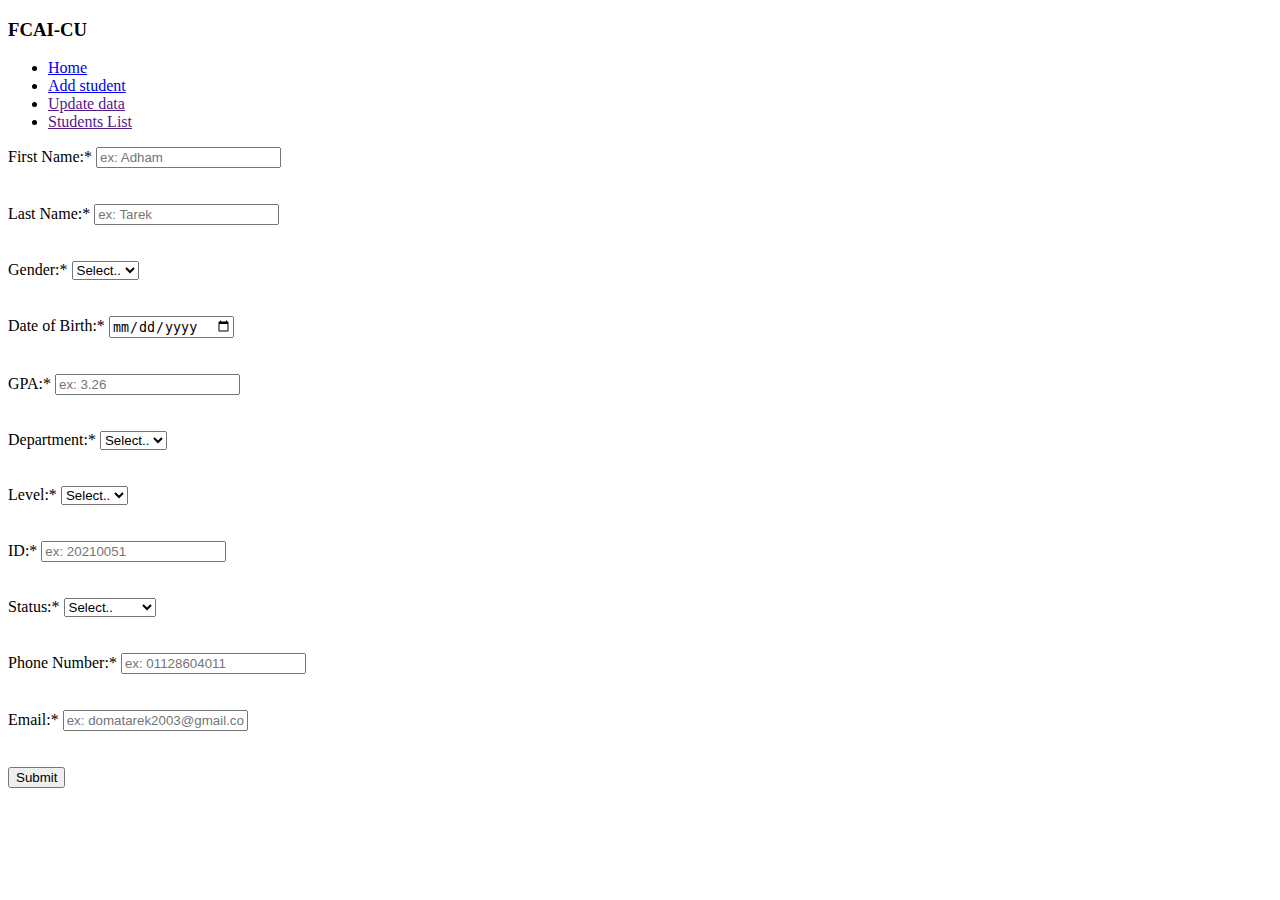
==== Pages/add_student.html @ 9f9ace5d "modified with divs" ====
<!DOCTYPE html>
<html lang="en">
<head>
    <meta charset="UTF-8">
    <title>Add Student</title>
</head>

<body>
<header>
  <!--Name of the college on the left-->
  <h3>FCAI-CU</h3>

  <!--links to the other pages - (links' paths to other pages will be updated when finished) - their positions will be done in CSS-->
  <ul>
    <li><a href="main_menu.html">Home</a></li>
    <li><a href="add_student.html">Add student</a></li>
    <li><a href="">Update data</a></li>
    <li><a href="">Students List</a></li>
  </ul>
</header>

<!--content of the page-->
<section>
  <aside>
    <form>

<!--first name input-->
      <div>
    <label for="first">First Name:*</label>
      <input type="text" id="first" name="first" placeholder="ex: Adham" required>
      </div>
      <br>
      <br>
<!--last name input-->
      <div>
    <label for="last">Last Name:*</label>
      <input type="text" id="last" name="last" placeholder="ex: Tarek" required>
      </div>
      <br>
      <br>

<!--gender input-->
      <div>
    <label for="gender">Gender:*</label>
      <select id="gender" name="gender" required>
      <option disabled selected>Select..</option>
      <option value="male">Male</option>
      <option value="female">Female</option>
    </select>
      </div>
    <br>
    <br>

<!--date input-->
      <div>
    <label for="date">Date of Birth:*</label>
      <input type="date" id="date" name="date" required>
      </div>
      <br>
      <br>

<!--gpa input-->
      <div>
    <label for="gpa">GPA:*</label>
      <input type="text" id="gpa" name="gpa" placeholder="ex: 3.26" required>
      </div>
      <br>
      <br>

<!--department input-->
      <div>
    <label for="department">Department:*</label>
      <select id="department" name="department" required>
        <option disabled selected>Select..</option>
        <option value="CS">CS</option>
        <option value="AI">AI</option>
        <option value="IS">IS</option>
        <option value="IT">IT</option>
        <option value="DS">DS</option>
      </select>
      </div>
      <br>
      <br>

<!--level input-->
      <div>
    <label for="level">Level:*</label>
      <select id="level" name="level" required>
        <option disabled selected>Select..</option>
        <option value="one">1</option>
        <option value="two">2</option>
        <option value="three">3</option>
        <option value="four">4</option>
      </select>
      </div>
      <br>
      <br>

<!--id input-->
      <div>
      <label for="id">ID:*</label>
        <input type="text" id="id" name="id" placeholder="ex: 20210051" required>
      </div>
      <br>
      <br>

<!--status input-->
      <div>
      <label for="status">Status:*</label>
        <select id="status" name="status" required>
        <option disabled selected>Select..</option>
        <option value="enrolled">Enrolled in</option>
        <option value="exiting">Exiting</option>
        <option value="re-entering">Re-entering</option>
      </select>
      </div>
      <br>
      <br>

<!--phone number input-->
      <div>
      <label for="phone">Phone Number:*</label>
        <input type="text" id="phone" name="phone" placeholder="ex: 01128604011" required>
      </div>
        <br>
        <br>

<!--email input-->
      <div>
      <label for="email">Email:*</label>
        <input type="email" id="email" name="email" placeholder="ex: domatarek2003@gmail.com" required>
      </div>
        <br>
        <br>

<!--submit button-->
      <div>
      <input type="submit">
      </div>
    </form>
  </aside>
</section>
</body>

</html>
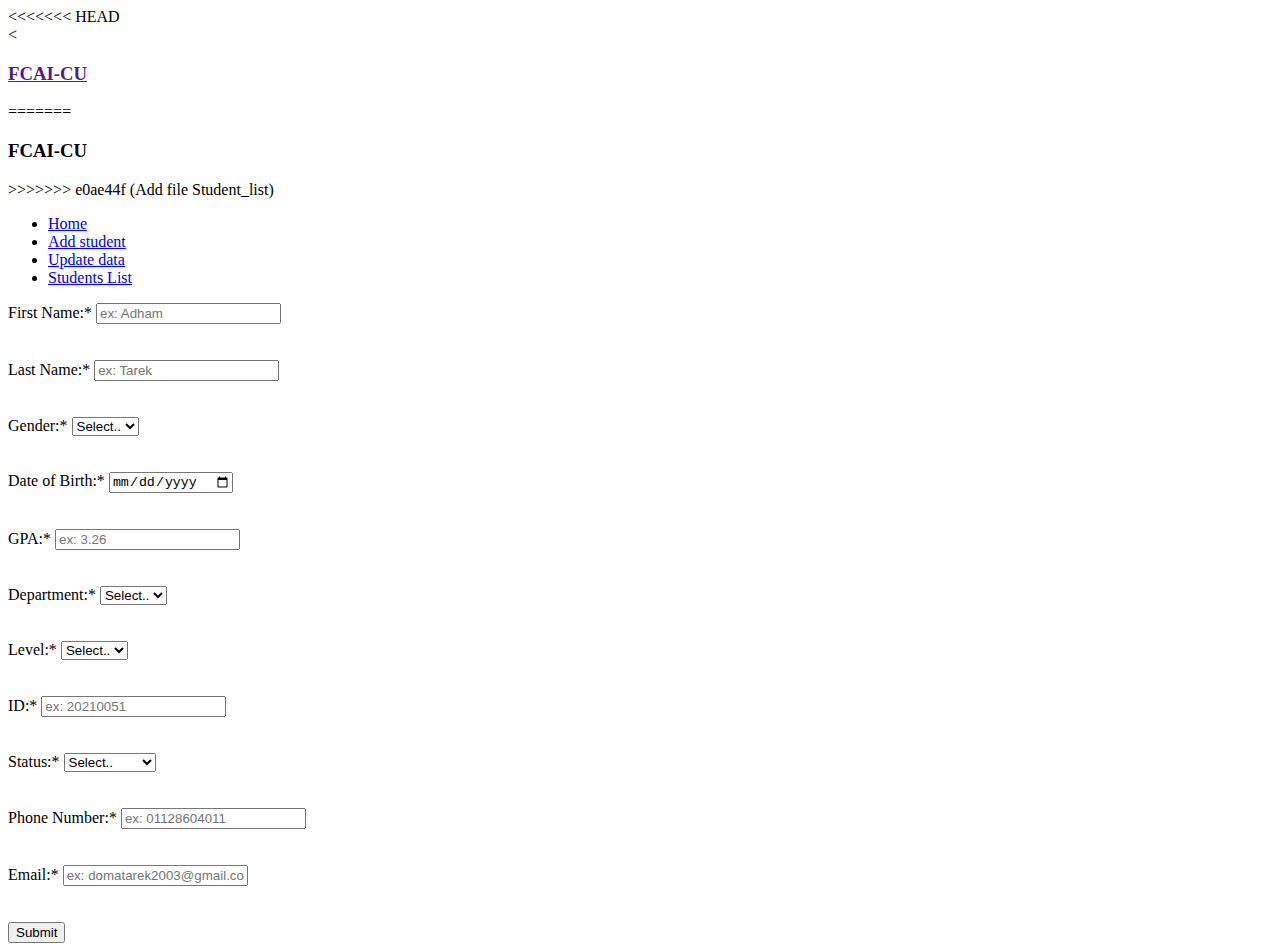
==== commit 65f5af1f: "Add Student_list html file" ====
--- a/Pages/add_student.html
+++ b/Pages/add_student.html
@@ -1,145 +1,152 @@
 <!DOCTYPE html>
 <html lang="en">
+
 <head>
-    <meta charset="UTF-8">
-    <title>Add Student</title>
+  <meta charset="UTF-8">
+  <title>Add Student</title>
 </head>
 
 <body>
+<<<<<<< HEAD
 <header>
   <!--Name of the college on the left-->
-  <h3>FCAI-CU</h3>
+  <<h3><a href="">FCAI-CU</a></h3>
+=======
+  <header>
+    <!--Name of the college on the left-->
+    <h3>FCAI-CU</h3>
+>>>>>>> e0ae44f (Add file Student_list)
 
-  <!--links to the other pages - (links' paths to other pages will be updated when finished) - their positions will be done in CSS-->
-  <ul>
-    <li><a href="main_menu.html">Home</a></li>
-    <li><a href="add_student.html">Add student</a></li>
-    <li><a href="">Update data</a></li>
-    <li><a href="">Students List</a></li>
-  </ul>
-</header>
+    <!--links to the other pages - (links' paths to other pages will be updated when finished) - their positions will be done in CSS-->
+    <ul>
+      <li><a href="main_menu.html">Home</a></li>
+      <li><a href="add_student.html">Add student</a></li>
+      <li><a href="Update.html">Update data</a></li>
+      <li><a href="Student_list.html">Students List</a></li>
+    </ul>
+  </header>
 
-<!--content of the page-->
-<section>
-  <aside>
-    <form>
+  <!--content of the page-->
+  <section>
+    <aside>
+      <form>
 
-<!--first name input-->
-      <div>
-    <label for="first">First Name:*</label>
-      <input type="text" id="first" name="first" placeholder="ex: Adham" required>
-      </div>
-      <br>
-      <br>
-<!--last name input-->
-      <div>
-    <label for="last">Last Name:*</label>
-      <input type="text" id="last" name="last" placeholder="ex: Tarek" required>
-      </div>
-      <br>
-      <br>
-
-<!--gender input-->
-      <div>
-    <label for="gender">Gender:*</label>
-      <select id="gender" name="gender" required>
-      <option disabled selected>Select..</option>
-      <option value="male">Male</option>
-      <option value="female">Female</option>
-    </select>
-      </div>
-    <br>
-    <br>
-
-<!--date input-->
-      <div>
-    <label for="date">Date of Birth:*</label>
-      <input type="date" id="date" name="date" required>
-      </div>
-      <br>
-      <br>
-
-<!--gpa input-->
-      <div>
-    <label for="gpa">GPA:*</label>
-      <input type="text" id="gpa" name="gpa" placeholder="ex: 3.26" required>
-      </div>
-      <br>
-      <br>
-
-<!--department input-->
-      <div>
-    <label for="department">Department:*</label>
-      <select id="department" name="department" required>
-        <option disabled selected>Select..</option>
-        <option value="CS">CS</option>
-        <option value="AI">AI</option>
-        <option value="IS">IS</option>
-        <option value="IT">IT</option>
-        <option value="DS">DS</option>
-      </select>
-      </div>
-      <br>
-      <br>
-
-<!--level input-->
-      <div>
-    <label for="level">Level:*</label>
-      <select id="level" name="level" required>
-        <option disabled selected>Select..</option>
-        <option value="one">1</option>
-        <option value="two">2</option>
-        <option value="three">3</option>
-        <option value="four">4</option>
-      </select>
-      </div>
-      <br>
-      <br>
-
-<!--id input-->
-      <div>
-      <label for="id">ID:*</label>
-        <input type="text" id="id" name="id" placeholder="ex: 20210051" required>
-      </div>
-      <br>
-      <br>
-
-<!--status input-->
-      <div>
-      <label for="status">Status:*</label>
-        <select id="status" name="status" required>
-        <option disabled selected>Select..</option>
-        <option value="enrolled">Enrolled in</option>
-        <option value="exiting">Exiting</option>
-        <option value="re-entering">Re-entering</option>
-      </select>
-      </div>
-      <br>
-      <br>
-
-<!--phone number input-->
-      <div>
-      <label for="phone">Phone Number:*</label>
-        <input type="text" id="phone" name="phone" placeholder="ex: 01128604011" required>
-      </div>
+        <!--first name input-->
+        <div>
+          <label for="first">First Name:*</label>
+          <input type="text" id="first" name="first" placeholder="ex: Adham" required>
+        </div>
+        <br>
+        <br>
+        <!--last name input-->
+        <div>
+          <label for="last">Last Name:*</label>
+          <input type="text" id="last" name="last" placeholder="ex: Tarek" required>
+        </div>
         <br>
         <br>
 
-<!--email input-->
-      <div>
-      <label for="email">Email:*</label>
-        <input type="email" id="email" name="email" placeholder="ex: domatarek2003@gmail.com" required>
-      </div>
+        <!--gender input-->
+        <div>
+          <label for="gender">Gender:*</label>
+          <select id="gender" name="gender" required>
+            <option disabled selected>Select..</option>
+            <option value="male">Male</option>
+            <option value="female">Female</option>
+          </select>
+        </div>
         <br>
         <br>
 
-<!--submit button-->
-      <div>
-      <input type="submit">
-      </div>
-    </form>
-  </aside>
-</section>
+        <!--date input-->
+        <div>
+          <label for="date">Date of Birth:*</label>
+          <input type="date" id="date" name="date" required>
+        </div>
+        <br>
+        <br>
+
+        <!--gpa input-->
+        <div>
+          <label for="gpa">GPA:*</label>
+          <input type="text" id="gpa" name="gpa" placeholder="ex: 3.26" required>
+        </div>
+        <br>
+        <br>
+
+        <!--department input-->
+        <div>
+          <label for="department">Department:*</label>
+          <select id="department" name="department" required>
+            <option disabled selected>Select..</option>
+            <option value="CS">CS</option>
+            <option value="AI">AI</option>
+            <option value="IS">IS</option>
+            <option value="IT">IT</option>
+            <option value="DS">DS</option>
+          </select>
+        </div>
+        <br>
+        <br>
+
+        <!--level input-->
+        <div>
+          <label for="level">Level:*</label>
+          <select id="level" name="level" required>
+            <option disabled selected>Select..</option>
+            <option value="one">1</option>
+            <option value="two">2</option>
+            <option value="three">3</option>
+            <option value="four">4</option>
+          </select>
+        </div>
+        <br>
+        <br>
+
+        <!--id input-->
+        <div>
+          <label for="id">ID:*</label>
+          <input type="text" id="id" name="id" placeholder="ex: 20210051" required>
+        </div>
+        <br>
+        <br>
+
+        <!--status input-->
+        <div>
+          <label for="status">Status:*</label>
+          <select id="status" name="status" required>
+            <option disabled selected>Select..</option>
+            <option value="enrolled">Enrolled in</option>
+            <option value="exiting">Exiting</option>
+            <option value="re-entering">Re-entering</option>
+          </select>
+        </div>
+        <br>
+        <br>
+
+        <!--phone number input-->
+        <div>
+          <label for="phone">Phone Number:*</label>
+          <input type="text" id="phone" name="phone" placeholder="ex: 01128604011" required>
+        </div>
+        <br>
+        <br>
+
+        <!--email input-->
+        <div>
+          <label for="email">Email:*</label>
+          <input type="email" id="email" name="email" placeholder="ex: domatarek2003@gmail.com" required>
+        </div>
+        <br>
+        <br>
+
+        <!--submit button-->
+        <div>
+          <input type="submit">
+        </div>
+      </form>
+    </aside>
+  </section>
 </body>
 
-</html>
+</html>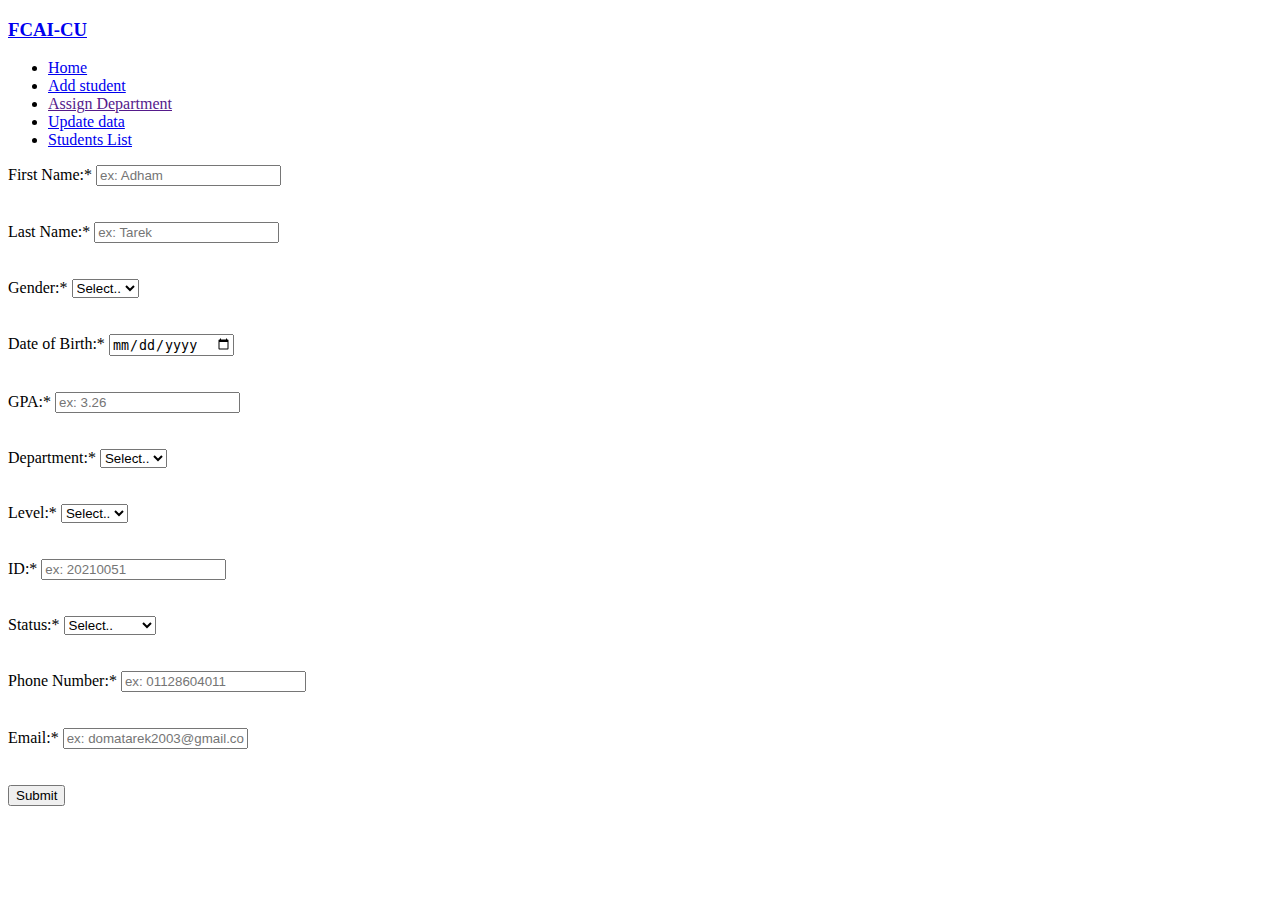
==== commit bca6cc1d: "info page" ====
--- a/Pages/add_student.html
+++ b/Pages/add_student.html
@@ -1,152 +1,146 @@
 <!DOCTYPE html>
 <html lang="en">
-
 <head>
-  <meta charset="UTF-8">
-  <title>Add Student</title>
+    <meta charset="UTF-8">
+    <title>Add Student</title>
 </head>
 
 <body>
-<<<<<<< HEAD
 <header>
   <!--Name of the college on the left-->
-  <<h3><a href="">FCAI-CU</a></h3>
-=======
-  <header>
-    <!--Name of the college on the left-->
-    <h3>FCAI-CU</h3>
->>>>>>> e0ae44f (Add file Student_list)
+  <h3><a href="info.html">FCAI-CU</a></h3>
 
-    <!--links to the other pages - (links' paths to other pages will be updated when finished) - their positions will be done in CSS-->
-    <ul>
-      <li><a href="main_menu.html">Home</a></li>
-      <li><a href="add_student.html">Add student</a></li>
-      <li><a href="Update.html">Update data</a></li>
-      <li><a href="Student_list.html">Students List</a></li>
-    </ul>
-  </header>
+  <!--links to the other pages - (links' paths to other pages will be updated when finished) - their positions will be done in CSS-->
+  <ul>
+    <li><a href="main_menu.html">Home</a></li>
+    <li><a href="add_student.html">Add student</a></li>
+    <li><a href="">Assign Department</a></li>
+    <li><a href="Update.html">Update data</a></li>
+    <li><a href="Student_list.html">Students List</a></li>
+  </ul>
+</header>
 
-  <!--content of the page-->
-  <section>
-    <aside>
-      <form>
+<!--content of the page-->
+<section>
+  <aside>
+    <form>
 
-        <!--first name input-->
-        <div>
-          <label for="first">First Name:*</label>
-          <input type="text" id="first" name="first" placeholder="ex: Adham" required>
-        </div>
-        <br>
-        <br>
-        <!--last name input-->
-        <div>
-          <label for="last">Last Name:*</label>
-          <input type="text" id="last" name="last" placeholder="ex: Tarek" required>
-        </div>
+<!--first name input-->
+      <div>
+    <label for="first">First Name:*</label>
+      <input type="text" id="first" name="first" placeholder="ex: Adham" required>
+      </div>
+      <br>
+      <br>
+<!--last name input-->
+      <div>
+    <label for="last">Last Name:*</label>
+      <input type="text" id="last" name="last" placeholder="ex: Tarek" required>
+      </div>
+      <br>
+      <br>
+
+<!--gender input-->
+      <div>
+    <label for="gender">Gender:*</label>
+      <select id="gender" name="gender" required>
+      <option disabled selected>Select..</option>
+      <option value="male">Male</option>
+      <option value="female">Female</option>
+    </select>
+      </div>
+    <br>
+    <br>
+
+<!--date input-->
+      <div>
+    <label for="date">Date of Birth:*</label>
+      <input type="date" id="date" name="date" required>
+      </div>
+      <br>
+      <br>
+
+<!--gpa input-->
+      <div>
+    <label for="gpa">GPA:*</label>
+      <input type="text" id="gpa" name="gpa" placeholder="ex: 3.26" required>
+      </div>
+      <br>
+      <br>
+
+<!--department input-->
+      <div>
+    <label for="department">Department:*</label>
+      <select id="department" name="department" required>
+        <option disabled selected>Select..</option>
+        <option value="CS">CS</option>
+        <option value="AI">AI</option>
+        <option value="IS">IS</option>
+        <option value="IT">IT</option>
+        <option value="DS">DS</option>
+      </select>
+      </div>
+      <br>
+      <br>
+
+<!--level input-->
+      <div>
+    <label for="level">Level:*</label>
+      <select id="level" name="level" required>
+        <option disabled selected>Select..</option>
+        <option value="one">1</option>
+        <option value="two">2</option>
+        <option value="three">3</option>
+        <option value="four">4</option>
+      </select>
+      </div>
+      <br>
+      <br>
+
+<!--id input-->
+      <div>
+      <label for="id">ID:*</label>
+        <input type="text" id="id" name="id" placeholder="ex: 20210051" required>
+      </div>
+      <br>
+      <br>
+
+<!--status input-->
+      <div>
+      <label for="status">Status:*</label>
+        <select id="status" name="status" required>
+        <option disabled selected>Select..</option>
+        <option value="enrolled">Enrolled in</option>
+        <option value="exiting">Exiting</option>
+        <option value="re-entering">Re-entering</option>
+      </select>
+      </div>
+      <br>
+      <br>
+
+<!--phone number input-->
+      <div>
+      <label for="phone">Phone Number:*</label>
+        <input type="text" id="phone" name="phone" placeholder="ex: 01128604011" required>
+      </div>
         <br>
         <br>
 
-        <!--gender input-->
-        <div>
-          <label for="gender">Gender:*</label>
-          <select id="gender" name="gender" required>
-            <option disabled selected>Select..</option>
-            <option value="male">Male</option>
-            <option value="female">Female</option>
-          </select>
-        </div>
+<!--email input-->
+      <div>
+      <label for="email">Email:*</label>
+        <input type="email" id="email" name="email" placeholder="ex: domatarek2003@gmail.com" required>
+      </div>
         <br>
         <br>
 
-        <!--date input-->
-        <div>
-          <label for="date">Date of Birth:*</label>
-          <input type="date" id="date" name="date" required>
-        </div>
-        <br>
-        <br>
-
-        <!--gpa input-->
-        <div>
-          <label for="gpa">GPA:*</label>
-          <input type="text" id="gpa" name="gpa" placeholder="ex: 3.26" required>
-        </div>
-        <br>
-        <br>
-
-        <!--department input-->
-        <div>
-          <label for="department">Department:*</label>
-          <select id="department" name="department" required>
-            <option disabled selected>Select..</option>
-            <option value="CS">CS</option>
-            <option value="AI">AI</option>
-            <option value="IS">IS</option>
-            <option value="IT">IT</option>
-            <option value="DS">DS</option>
-          </select>
-        </div>
-        <br>
-        <br>
-
-        <!--level input-->
-        <div>
-          <label for="level">Level:*</label>
-          <select id="level" name="level" required>
-            <option disabled selected>Select..</option>
-            <option value="one">1</option>
-            <option value="two">2</option>
-            <option value="three">3</option>
-            <option value="four">4</option>
-          </select>
-        </div>
-        <br>
-        <br>
-
-        <!--id input-->
-        <div>
-          <label for="id">ID:*</label>
-          <input type="text" id="id" name="id" placeholder="ex: 20210051" required>
-        </div>
-        <br>
-        <br>
-
-        <!--status input-->
-        <div>
-          <label for="status">Status:*</label>
-          <select id="status" name="status" required>
-            <option disabled selected>Select..</option>
-            <option value="enrolled">Enrolled in</option>
-            <option value="exiting">Exiting</option>
-            <option value="re-entering">Re-entering</option>
-          </select>
-        </div>
-        <br>
-        <br>
-
-        <!--phone number input-->
-        <div>
-          <label for="phone">Phone Number:*</label>
-          <input type="text" id="phone" name="phone" placeholder="ex: 01128604011" required>
-        </div>
-        <br>
-        <br>
-
-        <!--email input-->
-        <div>
-          <label for="email">Email:*</label>
-          <input type="email" id="email" name="email" placeholder="ex: domatarek2003@gmail.com" required>
-        </div>
-        <br>
-        <br>
-
-        <!--submit button-->
-        <div>
-          <input type="submit">
-        </div>
-      </form>
-    </aside>
-  </section>
+<!--submit button-->
+      <div>
+      <input type="submit">
+      </div>
+    </form>
+  </aside>
+</section>
 </body>
 
-</html>+</html>
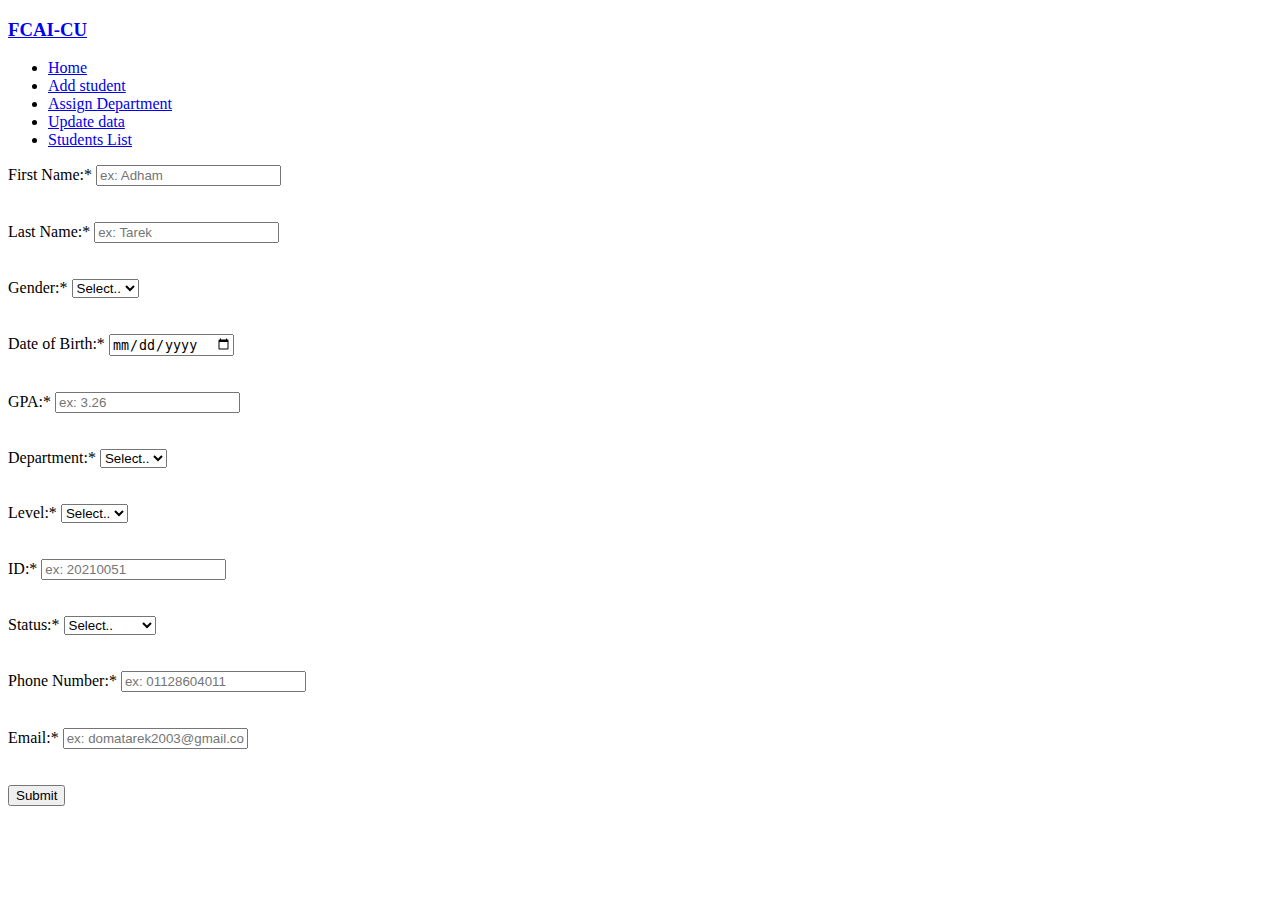
==== commit 81028504: "update v1.1" ====
--- a/Pages/add_student.html
+++ b/Pages/add_student.html
@@ -14,7 +14,7 @@
   <ul>
     <li><a href="main_menu.html">Home</a></li>
     <li><a href="add_student.html">Add student</a></li>
-    <li><a href="">Assign Department</a></li>
+    <li><a href="assign_department.html">Assign Department</a></li>
     <li><a href="Update.html">Update data</a></li>
     <li><a href="Student_list.html">Students List</a></li>
   </ul>
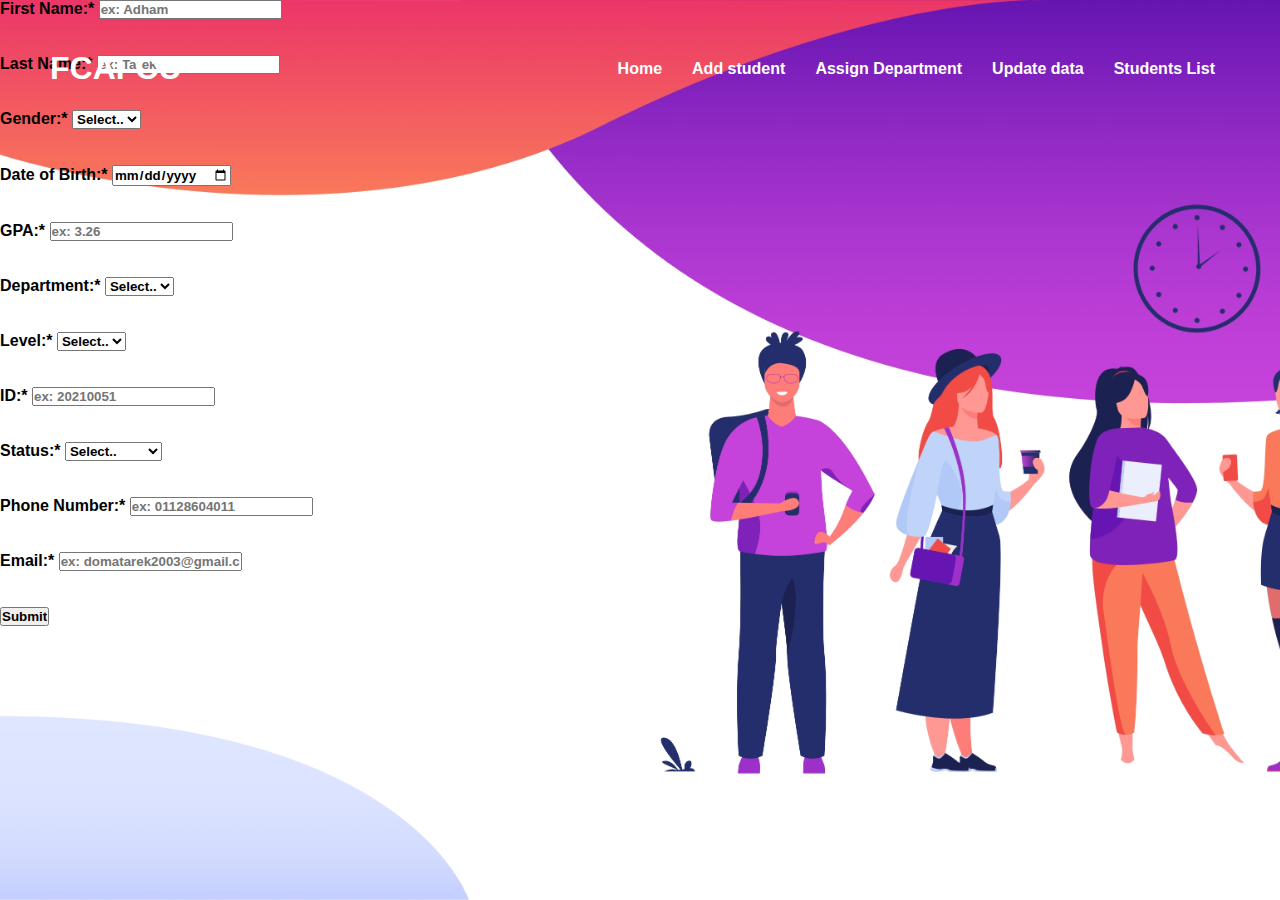
==== commit 99c8e471: "website base added" ====
--- a/Pages/add_student.html
+++ b/Pages/add_student.html
@@ -2,29 +2,35 @@
 <html lang="en">
 <head>
     <meta charset="UTF-8">
+    <meta http-equiv="X-UA-Compatible" content="IE=edge">
+    <meta name="viewport" content="width=device-width, initial-scale=1.0">
     <title>Add Student</title>
+    <link rel="stylesheet" href="Website_Base.css">
+
 </head>
 
+<nav class = "navbar">
+    <a href = "info.html" class = "logo">FCAI-CU</a></h3>
+    <div class="nav-links">
+        <ul>
+            <li><a href="main_menu.html">Home</a></li>
+            <li><a href="add_student.html">Add student</a></li>
+            <li><a href="assign_department.html">Assign Department</a></li>
+            <li><a href="Update.html">Update data</a></li>
+            <li><a href="Student_list.html">Students List</a></li>
+
+        </ul>
+    </div>
+    <img src="assets/menu-btn.png" alt="menu hamburger" class = "menu-btn">
+</nav>
+
 <body>
-<header>
-  <!--Name of the college on the left-->
-  <h3><a href="info.html">FCAI-CU</a></h3>
-
-  <!--links to the other pages - (links' paths to other pages will be updated when finished) - their positions will be done in CSS-->
-  <ul>
-    <li><a href="main_menu.html">Home</a></li>
-    <li><a href="add_student.html">Add student</a></li>
-    <li><a href="assign_department.html">Assign Department</a></li>
-    <li><a href="Update.html">Update data</a></li>
-    <li><a href="Student_list.html">Students List</a></li>
-  </ul>
-</header>
 
 <!--content of the page-->
 <section>
-  <aside>
-    <form>
-
+    <aside>
+        <form>
+    
 <!--first name input-->
       <div>
     <label for="first">First Name:*</label>
@@ -86,13 +92,13 @@
 <!--level input-->
       <div>
     <label for="level">Level:*</label>
-      <select id="level" name="level" required>
-        <option disabled selected>Select..</option>
-        <option value="one">1</option>
-        <option value="two">2</option>
-        <option value="three">3</option>
-        <option value="four">4</option>
-      </select>
+        <select id="level" name="level" required>
+            <option disabled selected>Select..</option>
+            <option value="one">1</option>
+            <option value="two">2</option>
+            <option value="three">3</option>
+            <option value="four">4</option>
+        </select>
       </div>
       <br>
       <br>
@@ -142,5 +148,11 @@
   </aside>
 </section>
 </body>
-
+<script>
+    const menuBtn = document.querySelector('.menu-btn');
+    const navLinks = document.querySelector('.nav-links');
+    menuBtn.addEventListener('click', () => {
+        navLinks.classList.toggle('mobile-menu');
+    });
+</script>
 </html>
--- a/Pages/Website_Base.css
+++ b/Pages/Website_Base.css
@@ -0,0 +1,100 @@
+*{
+    font-family: 'Montserrat', 'Arial';
+    font-weight: bold;
+    margin: 0;
+    padding: 0;
+    text-decoration: none;
+    list-style-type: none;
+}
+
+body{
+    height: 100vh;
+    width: 100vw;
+    background-image: url("assets/bg.jpg");
+    background-size: cover;
+}
+
+.navbar{
+    position: absolute;
+    padding: 50px;
+    display: flex;
+    justify-content: space-between;
+    width: 100%;
+    align-items: center;
+    box-sizing: border-box;
+}
+
+.navbar a{
+    color: white;
+}
+
+.navbar .logo{
+    font-size: 2em;
+    font-weight: bold;
+}
+
+.mobile-menu{
+    margin-left: 0;
+}
+
+.navbar .nav-links ul{
+    display: flex;
+}
+
+.navbar .nav-links ul li{
+    margin: 0 15px;
+}
+
+.navbar .menu-btn{
+    position: absolute;
+    top: 50px;
+    right: 50px;
+    width: 30px;
+    display: none;
+}
+
+@media screen and (max-width: 900px) {
+    .navbar{
+        padding: 0px;
+    }
+
+    .navbar .menu-btn{
+        display: block;
+    }
+
+    .nav-links{
+        top: 0;
+        left: 0;
+        position: absolute;
+        background-color: rgba(71, 67, 67, 0.43);
+        backdrop-filter: blur(8px);
+        width: 100%;
+        height: 100vh;
+        display: flex;
+        justify-content: center;
+        align-items: center;
+        margin-left: -100%;
+        transition: all 0.5s ease-in-out;
+    }
+
+    .nav-links.mobile-menu{
+        margin-left: 0;
+    } 
+
+    .nav-links ul{
+        display: flex;
+        flex-direction: column;
+        align-items: center;
+    }
+
+    .navbar .logo{
+        position: absolute;
+        top: 50px;
+        left: 50px;
+    }
+
+    .navbar .nav-links ul li{
+        margin: 25px 0;
+        font-size: 1.2em;
+    } 
+}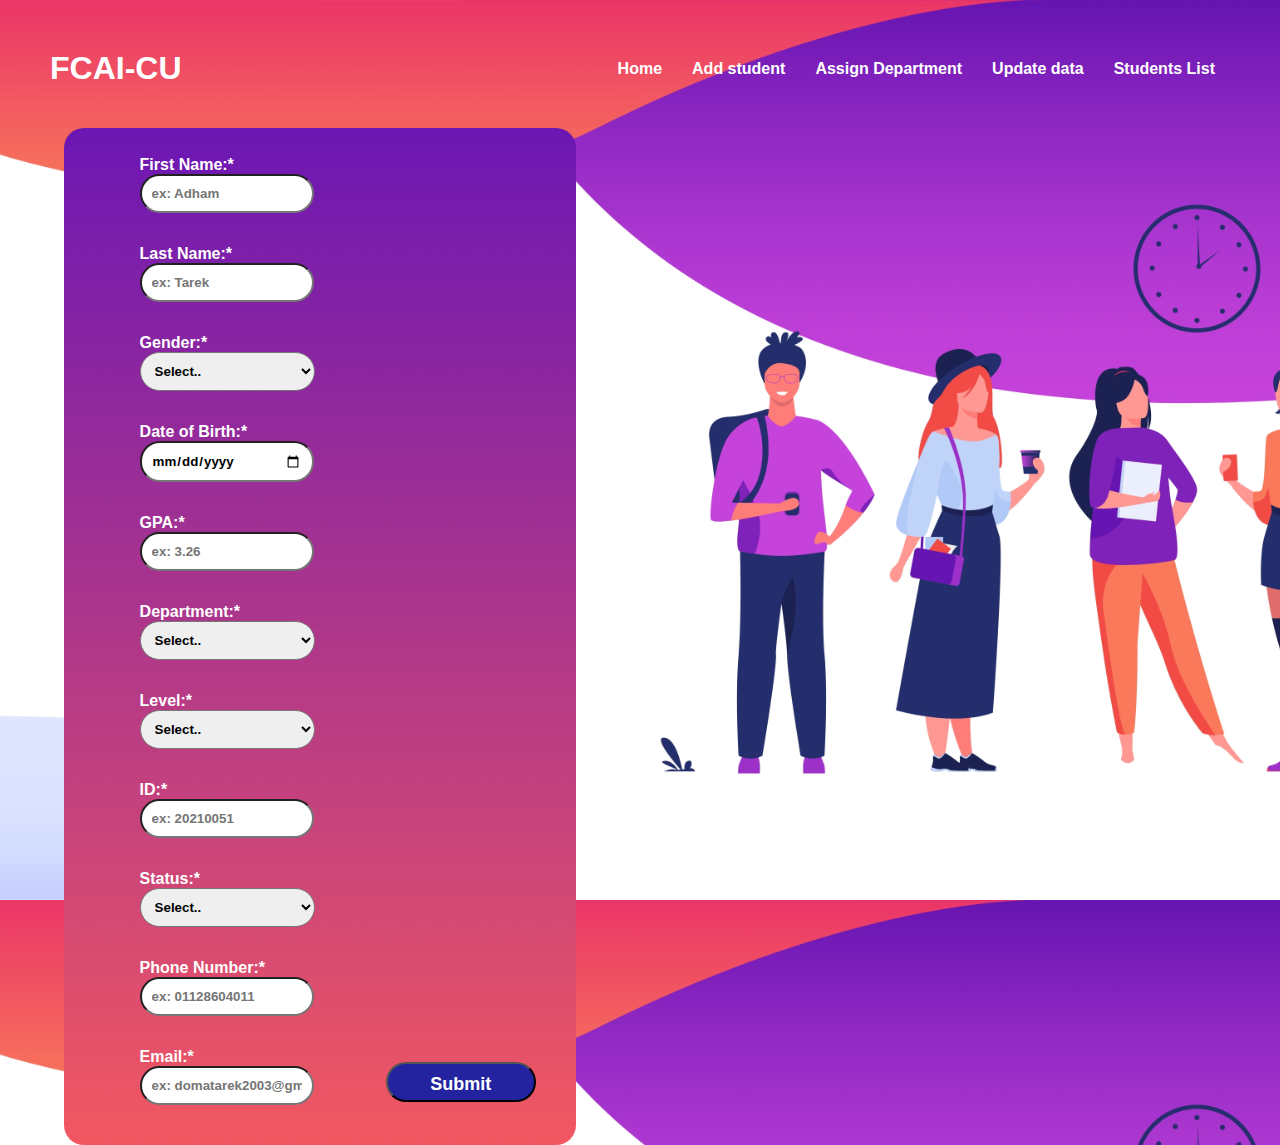
==== commit 1d11b58a: "added js  for add_student page" ====
--- a/Pages/add_student.html
+++ b/Pages/add_student.html
@@ -6,6 +6,7 @@
     <meta name="viewport" content="width=device-width, initial-scale=1.0">
     <title>Add Student</title>
     <link rel="stylesheet" href="Website_Base.css">
+    <link rel="stylesheet" href="css/add_student.css">
 
 </head>
 
@@ -26,133 +27,113 @@
 
 <body>
 
-<!--content of the page-->
-<section>
-    <aside>
-        <form>
-    
-<!--first name input-->
-      <div>
-    <label for="first">First Name:*</label>
-      <input type="text" id="first" name="first" placeholder="ex: Adham" required>
-      </div>
-      <br>
-      <br>
-<!--last name input-->
-      <div>
-    <label for="last">Last Name:*</label>
-      <input type="text" id="last" name="last" placeholder="ex: Tarek" required>
-      </div>
-      <br>
-      <br>
+    <!--content of the page-->
+    <section>
+        <aside>
+            <form class="student-data">
 
-<!--gender input-->
-      <div>
-    <label for="gender">Gender:*</label>
-      <select id="gender" name="gender" required>
-      <option disabled selected>Select..</option>
-      <option value="male">Male</option>
-      <option value="female">Female</option>
-    </select>
-      </div>
-    <br>
-    <br>
+            <!--first name input-->
+              <div class="input">
+                  <label for="first">First Name:*<span id="first-error" class="error-msg hide">Invalid!</span></label>
+                  <input type="text" id="first" class="input-box" name="first" placeholder="ex: Adham" required>
+              </div>
 
-<!--date input-->
-      <div>
-    <label for="date">Date of Birth:*</label>
-      <input type="date" id="date" name="date" required>
-      </div>
-      <br>
-      <br>
+            <!--last name input-->
+              <div class="input">
+                  <label for="last">Last Name:*<span id="last-error" class="error-msg  hide">Invalid!</span></label>
+                  <input type="text" id="last" class="input-box" name="last" placeholder="ex: Tarek" required>
+              </div>
 
-<!--gpa input-->
-      <div>
-    <label for="gpa">GPA:*</label>
-      <input type="text" id="gpa" name="gpa" placeholder="ex: 3.26" required>
-      </div>
-      <br>
-      <br>
+            <!--gender input-->
+              <div class="input">
+                <label for="gender">Gender:*<span id="gender-error" class="error-msg  hide">Invalid!</span></label>
+                  <select id="gender" class="input-box" name="gender" required>
+                      <option disabled selected>Select..</option>
+                      <option value="male">Male</option>
+                      <option value="female">Female</option>
+                  </select>
+              </div >
 
-<!--department input-->
-      <div>
-    <label for="department">Department:*</label>
-      <select id="department" name="department" required>
-        <option disabled selected>Select..</option>
-        <option value="CS">CS</option>
-        <option value="AI">AI</option>
-        <option value="IS">IS</option>
-        <option value="IT">IT</option>
-        <option value="DS">DS</option>
-      </select>
-      </div>
-      <br>
-      <br>
+            <!--date input-->
+              <div class="input">
+                  <label for="date">Date of Birth:*<span id="date-error"  class="error-msg  hide">Invalid!</span></label>
+                  <input type="date" id="date" class="input-box" name="date" required>
+              </div>
 
-<!--level input-->
-      <div>
-    <label for="level">Level:*</label>
-        <select id="level" name="level" required>
-            <option disabled selected>Select..</option>
-            <option value="one">1</option>
-            <option value="two">2</option>
-            <option value="three">3</option>
-            <option value="four">4</option>
-        </select>
-      </div>
-      <br>
-      <br>
+            <!--gpa input-->
+              <div class="input">
+                  <label for="gpa">GPA:*<span id="gpa-error"  class="error-msg hide">Invalid!</span></label>
+                  <input type="text" id="gpa" class="input-box" name="gpa" placeholder="ex: 3.26" required>
+              </div>
 
-<!--id input-->
-      <div>
-      <label for="id">ID:*</label>
-        <input type="text" id="id" name="id" placeholder="ex: 20210051" required>
-      </div>
-      <br>
-      <br>
+            <!--department input-->
+              <div class="input">
+                  <label for="department">Department:*<span id="department-error"  class="error-msg hide">Invalid!</span></label>
+                  <select id="department" class="input-box" name="department" required>
+                      <option disabled selected>Select..</option>
+                      <option value="CS">CS</option>
+                      <option value="AI">AI</option>
+                      <option value="IS">IS</option>
+                      <option value="IT">IT</option>
+                      <option value="DS">DS</option>
+                  </select>
+              </div>
 
-<!--status input-->
-      <div>
-      <label for="status">Status:*</label>
-        <select id="status" name="status" required>
-        <option disabled selected>Select..</option>
-        <option value="enrolled">Enrolled in</option>
-        <option value="exiting">Exiting</option>
-        <option value="re-entering">Re-entering</option>
-      </select>
-      </div>
-      <br>
-      <br>
+            <!--level input-->
+              <div class="input">
+                  <label for="level">Level:*<span id="level-error" class="error-msg hide">Invalid!</span></label>
+                  <select id="level" class="input-box" name="level" required>
+                      <option disabled selected>Select..</option>
+                      <option value="one">1</option>
+                      <option value="two">2</option>
+                      <option value="three">3</option>
+                      <option value="four">4</option>
+                  </select>
+              </div>
 
-<!--phone number input-->
-      <div>
-      <label for="phone">Phone Number:*</label>
-        <input type="text" id="phone" name="phone" placeholder="ex: 01128604011" required>
-      </div>
-        <br>
-        <br>
+            <!--id input-->
+              <div class="input">
+                  <label for="id">ID:*<span id="id-error" class="error-msg hide">Invalid!</span></label>
+                  <input type="text" id="id" class="input-box" name="id" placeholder="ex: 20210051" required>
+              </div>
 
-<!--email input-->
-      <div>
-      <label for="email">Email:*</label>
-        <input type="email" id="email" name="email" placeholder="ex: domatarek2003@gmail.com" required>
-      </div>
-        <br>
-        <br>
+            <!--status input-->
+              <div class="input">
+                  <label for="status">Status:*<span id="status-error" class="error-msg  hide">Invalid!</span></label>
+                  <select id="status" class="input-box" name="status" required>
+                      <option disabled selected>Select..</option>
+                      <option value="enrolled">Enrolled in</option>
+                      <option value="exiting">Exiting</option>
+                      <option value="re-entering">Re-entering</option>
+                  </select>
+              </div>
 
-<!--submit button-->
-      <div>
-      <input type="submit">
-      </div>
-    </form>
-  </aside>
-</section>
+            <!--phone number input-->
+              <div class="input">
+                  <label for="phone">Phone Number:*<span id="phone-error" class="error-msg  hide">Invalid!</span></label>
+                  <input type="text" id="phone" class="input-box" name="phone" placeholder="ex: 01128604011" required>
+              </div>
+
+            <!--email input-->
+              <div class="input">
+                  <label for="email">Email:*<span id="email-error" class="error-msg email hide">Invalid!</span></label>
+                  <input type="email" id="email" class="input-box" name="email" placeholder="ex: domatarek2003@gmail.com" required>
+              </div>
+
+            <!--submit button-->
+              <div class="input submit">
+                  <input type="submit">
+              </div>
+            </form>
+        </aside>
+    </section>
+    <script>
+        const menuBtn = document.querySelector('.menu-btn');
+        const navLinks = document.querySelector('.nav-links');
+        menuBtn.addEventListener('click', () => {
+            navLinks.classList.toggle('mobile-menu');
+        });
+    </script>
+    <script src="js/add_student.js"></script>
 </body>
-<script>
-    const menuBtn = document.querySelector('.menu-btn');
-    const navLinks = document.querySelector('.nav-links');
-    menuBtn.addEventListener('click', () => {
-        navLinks.classList.toggle('mobile-menu');
-    });
-</script>
 </html>
--- a/Pages/css/add_student.css
+++ b/Pages/css/add_student.css
@@ -0,0 +1,71 @@
+aside{
+    width: 40%;
+    height: 20%;
+    margin-left: 5%;
+    padding-top: 10%;
+}
+.student-data{
+    color: white;
+    text-align: left;
+    border-radius: 20px;
+    padding: 18px;
+    background-image: url('../assets/table-bg.png');
+    background-repeat: no-repeat;
+    background-position: center;
+    background-size: cover;
+}
+
+
+/*.input{
+    display: inline-block;
+    margin-left: 5%;
+    padding: 10px;
+}*/
+.input{
+    display: inline-block;
+    flex-direction: column;
+    align-items: center;
+    margin-bottom: 12px;
+    margin-left: 10%;
+    padding: 10px;
+}
+
+label{
+    display: block;
+}
+
+select{
+    width: 175px;
+    border-radius: 20px;
+    padding: 10px;
+}
+input{
+    width: 150px;
+    border-radius: 20px;
+    padding: 10px;
+}
+.submit > input{
+    font-size: large;
+    border-radius: 20px;
+    text-align: center;
+    height: 40px;
+    color: white;
+    background: #23239f;
+}
+
+input:hover,submit:hover,select:hover{
+    cursor: pointer;
+}
+
+.hide{
+    display: none;
+}
+
+.error-msg{
+    margin-left: 5px;
+    color: red;
+    background-color: black;
+    background-repeat: no-repeat;
+    background-position: center;
+    background-size: cover;
+}